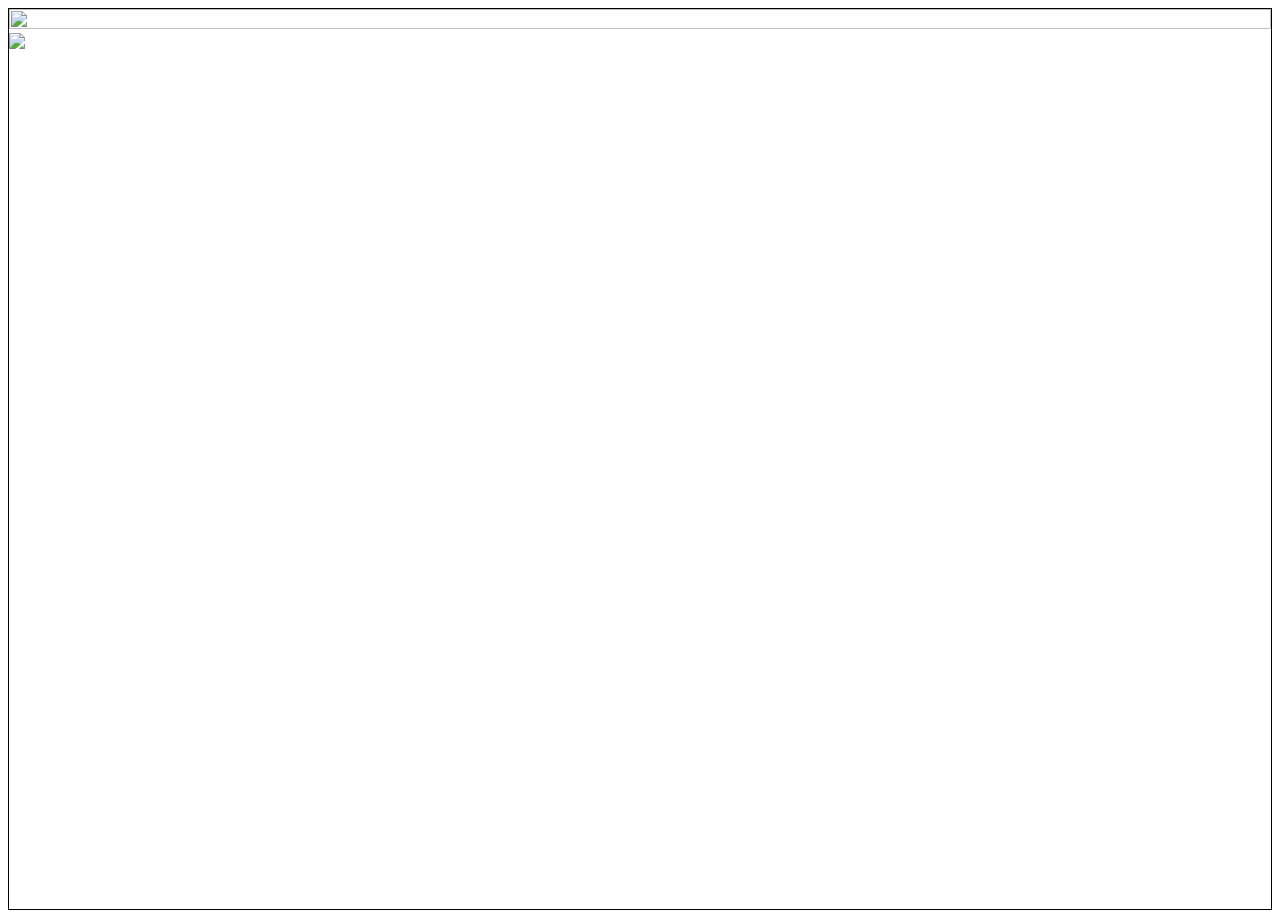
==== index2.html @ 084a5bbc "watching page" ====
<!DOCTYPE html>
<html lang="en">
<head>
    <meta charset="UTF-8">
    <meta name="viewport" content="width=device-width, initial-scale=1.0">
    <link rel="stylesheet" href="./style2.css">
    <title>Myflix</title>
    
</head>
<body>
    <main>
        <!-- Header -->

        <main>
        <img class ="video" src="">
        <img src="https://encrypted-tbn0.gstatic.com/images?q=tbn:ANd9GcRauV7aWVhg0SK9sKPiiZr2eqZr1RU2fJD4geodY5K8tw&s=10"


        </main>
    
</body>
</html>
---- style2.css ----
body {
  width:;
  height: 900px;
  border: 1px solid black;
}

.video {
  width: 100%;
  height: 100%;
  object-fit: cover;
  object-position: 80% 100%;
}
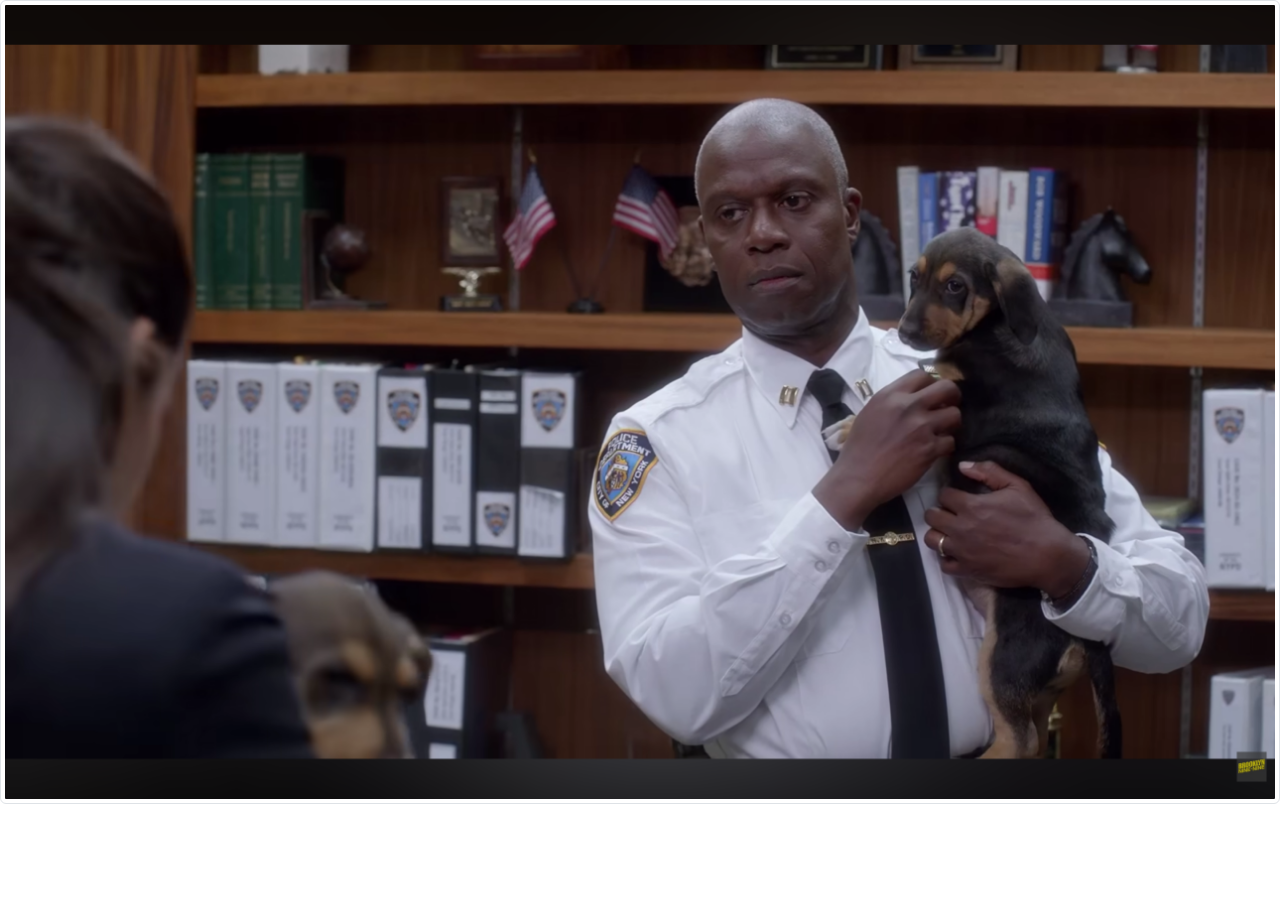
==== commit 7058c663: "made picture fit on screen" ====
--- a/index2.html
+++ b/index2.html
@@ -3,7 +3,8 @@
 <head>
     <meta charset="UTF-8">
     <meta name="viewport" content="width=device-width, initial-scale=1.0">
-    <link rel="stylesheet" href="./style2.css">
+    <link rel ="stylesheet" href="https://cdn.jsdelivr.net/npm/bootstrap@5.3.8/dist/css/bootstrap.min.css">
+    <link rel="stylesheet" href="./style.css2">
     <title>Myflix</title>
     
 </head>
@@ -12,8 +13,7 @@
         <!-- Header -->
 
         <main>
-        <img class ="video" src="">
-        <img src="https://encrypted-tbn0.gstatic.com/images?q=tbn:ANd9GcRauV7aWVhg0SK9sKPiiZr2eqZr1RU2fJD4geodY5K8tw&s=10"
+        <img src="Holt.png" class="img-thumbnail" >
 
 
         </main>
